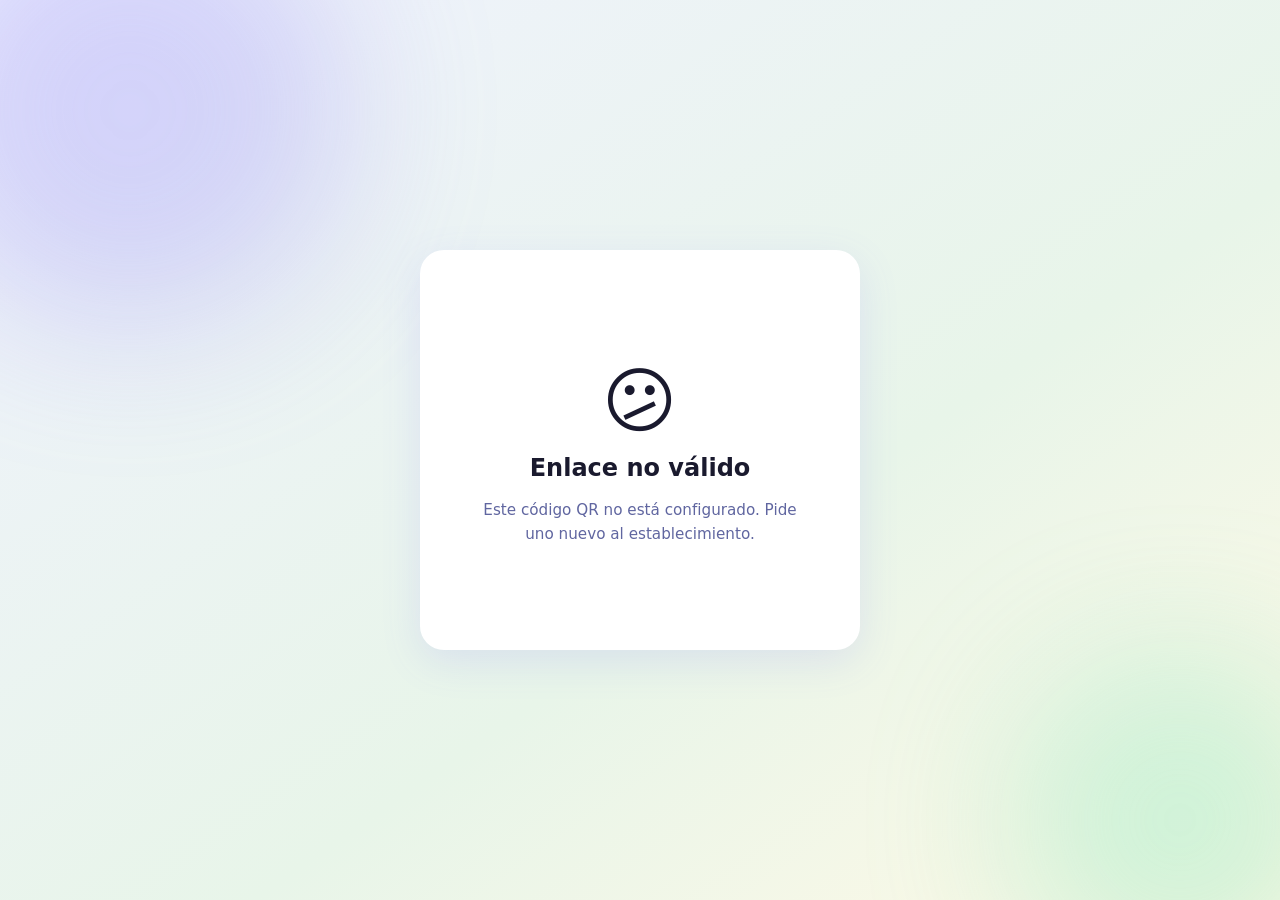
==== index.html @ 5c7a09f5 "feat: UX positive-open mejorada + i18n completo en todos los idiomas Cambio 1 — screen-positive-open" ====
<!DOCTYPE html>
<html lang="es">
<head>
  <meta charset="UTF-8" />
  <meta name="viewport" content="width=device-width, initial-scale=1.0, viewport-fit=cover" />
  <meta name="theme-color" content="#6C63FF" />
  <meta name="apple-mobile-web-app-capable" content="yes" />
  <title>¿Cómo fue tu experiencia?</title>
  <link rel="stylesheet" href="style.css" />
</head>
<body>

  <div class="page-bg" id="page-bg"></div>

  <main class="card-wrap">
    <div class="card">

      <!-- SCREEN: loading -->
      <div id="screen-loading" class="screen active" role="status" aria-live="polite">
        <div class="loader-ring"></div>
        <p class="loading-text">Cargando...</p>
      </div>

      <!-- SCREEN: error -->
      <div id="screen-error" class="screen" role="alert">
        <span class="emoji-display" aria-hidden="true">😕</span>
        <h2>Enlace no válido</h2>
        <p class="subtitle">Este código QR no está configurado. Pide uno nuevo al establecimiento.</p>
      </div>

      <!-- SCREEN: rating -->
      <div id="screen-rating" class="screen">
        <div id="offline-banner" style="display:none;background:#fff3cd;color:#856404;font-size:12px;padding:6px 12px;border-radius:8px;margin-bottom:8px;text-align:center;">⚠️ Sin conexión al servidor — modo básico</div>
        <div class="client-header">
          <img id="client-logo" class="client-logo" src="" alt="" />
          <h1 id="client-name" class="client-name"></h1>
        </div>
        <p class="rating-question" id="rating-question">¿Cómo fue tu experiencia?</p>

        <div id="emoji-display" class="emoji-display" aria-hidden="true">😐</div>

        <div id="stars-container" class="stars-container" role="group" aria-label="Selecciona tu valoración"></div>

        <p id="rating-label" class="rating-label">&nbsp;</p>

        <button id="confirm-rating-btn" class="btn btn-primary confirm-rating-btn" style="display:none" onclick="confirmRating()">
          Confirmar →
        </button>
      </div>

      <!-- SCREEN: positive-write (pantalla intermedia antes de Google) -->
      <div id="screen-positive-write" class="screen">
        <span class="emoji-display animated-pop" aria-hidden="true">🎉</span>
        <h2 id="pw-headline">Que alegria saberlo!</h2>
        <p class="subtitle" id="pw-subtitle">Tu opinion en Google ayuda a que mas personas nos encuentren.</p>

        <!-- Estado: sin texto aun -->
        <div id="pw-no-text">
          <button class="btn btn-ai" id="ai-generate-btn" onclick="generateAIText()">
            ✨ Ayudame con el texto
          </button>
          <button class="btn btn-primary" id="go-google-direct-btn" onclick="openGoogleDirect()">
            Ir a Google Reviews →
          </button>
        </div>

        <!-- Estado: texto generado (oculto hasta que IA responda) -->
        <div id="pw-with-text" style="display:none">
          <div class="textarea-shell">
            <textarea id="review-text" class="review-textarea" rows="4" placeholder="Escribe tu experiencia..."></textarea>
            <span class="ai-badge" id="ai-badge" title="Generado con IA">✨ IA</span>
          </div>
          <button class="btn btn-primary" id="copy-open-btn" onclick="handleCopyAndOpen()">
            📋 Copiar y abrir Google
          </button>
          <a href="#" id="skip-without-text" class="skip-link" onclick="openGoogleDirect(); return false;">Ir sin texto</a>
        </div>

        <!-- Estado: cargando IA -->
        <div id="pw-loading-ai" style="display:none">
          <div class="loader-ring"></div>
          <p class="loading-text">Generando texto...</p>
        </div>
      </div>

      <!-- SCREEN: positive-open (instrucción para pegar en Google) -->
      <div id="screen-positive-open" class="screen">
        <span class="emoji-display animated-bounce" aria-hidden="true">📋</span>
        <h2 id="po-headline">¡Texto copiado!</h2>
        <div class="instruction-box">
          <p id="po-instruction" class="paste-instruction">📌 <strong>Pegá el texto en Google</strong></p>
          <p id="po-hint-mobile" class="paste-hint">📱 Mantén pulsado → <strong>Pegar</strong></p>
          <p id="po-hint-pc" class="paste-hint-pc">🖥️ Ctrl+V en PC &nbsp;·&nbsp; Cmd+V en Mac</p>
        </div>
        <div id="po-copied-text" class="copied-text-box" style="display:none">
          <p class="copied-text-label">Tu reseña:</p>
          <p id="po-review-preview" class="review-preview"></p>
        </div>
        <button id="po-open-google-btn" class="btn btn-primary" onclick="openGoogleReviews()">
          🔗 Abrir Google Reviews
        </button>
        <button id="po-confirm-btn" class="btn btn-success" onclick="showThankyouPositive()">
          ✅ ¡Listo, ya lo dejé!
        </button>
      </div>

      <!-- SCREEN: thankyou-positive -->
      <div id="screen-thankyou-positive" class="screen">
        <span class="emoji-display animated-pop" aria-hidden="true">⭐</span>
        <h2 id="ty-pos-headline">¡Gracias de corazón!</h2>
        <p class="subtitle" id="ty-pos-body">Tu reseña hace una gran diferencia para nosotros.</p>
        <p class="closing-msg">¡Hasta la próxima! 👋</p>
      </div>

      <!-- SCREEN: negative -->
      <div id="screen-negative" class="screen">
        <span class="emoji-display" id="neg-emoji" aria-hidden="true">🙏</span>
        <h2 id="neg-headline">Lamentamos que no haya sido lo esperado</h2>
        <p class="subtitle" id="neg-subtitle">Tu experiencia nos importa. Cuéntanos qué pasó y haremos todo lo posible por mejorar.</p>

        <form id="feedback-form" novalidate>
          <div class="field-group">
            <label for="field-comment" id="label-comment">Que podriamos mejorar?</label>
            <textarea id="field-comment" name="comment" rows="4"
                      placeholder="Cuentanos tu experiencia con confianza, leemos todo..." required></textarea>
          </div>

          <div class="field-group">
            <label for="field-name" id="label-name">Tu nombre <span class="optional-tag">(opcional)</span></label>
            <input type="text" id="field-name" name="name"
                   autocomplete="given-name"
                   placeholder="Como te llamas?" />
          </div>

          <div class="field-group">
            <label for="field-contact" id="label-contact">WhatsApp o email <span class="optional-tag">(opcional)</span></label>
            <input type="text" id="field-contact" name="contact"
                   autocomplete="email"
                   placeholder="Para que podamos contactarte" />
          </div>

          <!-- Campo foto negativo (aparece si photoUploadEnabled=TRUE) -->
          <div id="photo-upload-wrap-neg" class="photo-upload-wrap" style="display:none">
            <label class="photo-label" id="neg-photo-label">
              <span id="neg-photo-text">📷 Añadir foto (opcional)</span>
              <input type="file" id="photo-input-neg" accept="image/*" class="photo-input" />
            </label>
            <div id="photo-preview-neg" class="photo-preview" style="display:none">
              <img id="photo-img-neg" src="" alt="Vista previa" />
              <button type="button" class="photo-remove" onclick="removePhoto('neg')" aria-label="Eliminar foto">✕</button>
            </div>
          </div>

          <div id="form-error" class="form-error" style="display:none" role="alert"></div>

          <button type="submit" class="btn btn-primary" id="submit-btn">
            Enviar comentario
          </button>
        </form>
      </div>

      <!-- SCREEN: thankyou-negative -->
      <div id="screen-thankyou-negative" class="screen">
        <span class="emoji-display animated-pop" aria-hidden="true">💜</span>
        <h2 id="ty-neg-headline">¡Gracias por avisarnos!</h2>
        <p class="subtitle" id="ty-neg-body">Recibimos tu mensaje. Un miembro de nuestro equipo se pondrá en contacto contigo a la brevedad.</p>
        <p class="closing-msg" id="ty-neg-closing">Gracias por darnos la oportunidad de mejorar 🙌</p>
      </div>

      <!-- SCREEN: incentive-gate (pide email antes de mostrar el cupón) -->
      <div id="screen-incentive-gate" class="screen">
        <span class="emoji-display animated-pop" aria-hidden="true">🎁</span>
        <h2 id="incentive-gate-headline">¡Hay un regalo para ti!</h2>
        <p class="subtitle" id="incentive-gate-subtitle">Ingresa tu email para recibirlo</p>
        <form id="claim-form" novalidate>
          <div class="field-group">
            <input type="email" id="claim-email" name="claim-email"
                   autocomplete="email"
                   placeholder="tu@email.com" required />
          </div>
          <div id="claim-error" class="form-error" style="display:none" role="alert"></div>
          <button type="submit" class="btn btn-primary" id="claim-btn">Reclamar regalo 🎁</button>
        </form>
        <a href="#" id="skip-incentive-link" class="skip-link" onclick="skipIncentive(); return false;">Prefiero no recibirlo</a>
      </div>

      <!-- SCREEN: incentive-used (ya reclamado anteriormente) -->
      <div id="screen-incentive-used" class="screen">
        <span class="emoji-display animated-pop" aria-hidden="true">💜</span>
        <h2 id="incentive-used-headline">Ya recibiste este regalo</h2>
        <p class="subtitle" id="incentive-used-body">Anteriormente reclamaste un cupón para este lugar. ¡Gracias por volver!</p>
        <p class="closing-msg" id="incentive-used-closing">¡Hasta la próxima! 👋</p>
      </div>

      <!-- SCREEN: incentive (cupón — aparece si incentiveEnabled=TRUE) -->
      <div id="screen-incentive" class="screen">
        <span class="emoji-display animated-bounce" aria-hidden="true">🎁</span>
        <h2 id="incentive-headline">¡Un regalo para ti!</h2>
        <div class="coupon-box" id="coupon-box">
          <div class="coupon-inner">
            <img id="incentive-logo" class="incentive-logo" src="" alt="" />
            <p id="incentive-text" class="incentive-text"></p>
            <p id="coupon-code" class="coupon-code" style="display:none"></p>
          </div>
        </div>
        <p id="incentive-hint" class="incentive-hint">Mostrá esta pantalla (o el email) en el local para canjearlo 🏪</p>

        <button id="incentive-close-btn" class="btn btn-outline" onclick="closePage()">¡Entendido, gracias! 🙏</button>
      </div>

    </div><!-- /.card -->
  </main>

  <script src="app.js"></script>
</body>
</html>
---- style.css ----
/* ============================================================
   VARIABLES & RESET
   ============================================================ */
:root {
  --accent:        #6C63FF;
  --accent-dark:   #4B44CC;
  --accent-light:  #EEF0FF;
  --star-off:      #DDD;
  --star-on:       #FFD700;
  --star-hover:    #FFC107;
  --bg-gradient:   linear-gradient(145deg, #f0f2ff 0%, #e8f5e9 60%, #fff9e6 100%);
  --card-bg:       #FFFFFF;
  --text:          #1a1a2e;
  --text-sub:      #6066a0;
  --success:       #22C55E;
  --danger:        #EF4444;
  --shadow:        0 12px 40px rgba(108,99,255,0.13);
  --radius:        24px;
  --font:          'Segoe UI', system-ui, -apple-system, sans-serif;
}

*, *::before, *::after { box-sizing: border-box; margin: 0; padding: 0; }

html { font-size: 16px; -webkit-text-size-adjust: 100%; }

body {
  font-family: var(--font);
  background: var(--bg-gradient);
  min-height: 100dvh;
  display: flex;
  align-items: center;
  justify-content: center;
  padding: 1rem;
  color: var(--text);
}

/* ============================================================
   ANIMATED BACKGROUND BLOBS
   ============================================================ */
.page-bg {
  position: fixed;
  inset: 0;
  z-index: 0;
  overflow: hidden;
  pointer-events: none;
}
.page-bg::before,
.page-bg::after {
  content: '';
  position: absolute;
  border-radius: 50%;
  filter: blur(80px);
  opacity: 0.35;
  animation: blob-drift 12s ease-in-out infinite alternate;
}
.page-bg::before {
  width: 420px; height: 420px;
  background: radial-gradient(circle, #b3aaff, #7c74e8);
  top: -100px; left: -80px;
}
.page-bg::after {
  width: 320px; height: 320px;
  background: radial-gradient(circle, #a7f3d0, #34d399);
  bottom: -80px; right: -60px;
  animation-delay: -6s;
}
@keyframes blob-drift {
  from { transform: translate(0, 0) scale(1); }
  to   { transform: translate(40px, 30px) scale(1.08); }
}

/* ============================================================
   CARD
   ============================================================ */
.card-wrap {
  position: relative;
  z-index: 1;
  width: 100%;
  max-width: 440px;
}

.card {
  background: var(--card-bg);
  border-radius: var(--radius);
  padding: 2.5rem 2rem 2rem;
  box-shadow: var(--shadow);
  min-height: 400px;
  display: flex;
  align-items: center;
  justify-content: center;
  overflow: hidden;
}

/* ============================================================
   SCREENS
   ============================================================ */
.screen {
  display: none;
  flex-direction: column;
  align-items: center;
  gap: 1rem;
  text-align: center;
  width: 100%;
  opacity: 0;
  transform: translateY(18px);
  transition: opacity 0.35s ease, transform 0.35s ease;
}
.screen.active {
  display: flex;
  opacity: 1;
  transform: translateY(0);
}

/* ============================================================
   LOADING
   ============================================================ */
.loader-ring {
  width: 52px; height: 52px;
  border: 4px solid var(--accent-light);
  border-top-color: var(--accent);
  border-radius: 50%;
  animation: spin 0.8s linear infinite;
}
@keyframes spin { to { transform: rotate(360deg); } }

.loading-text { color: var(--text-sub); font-size: 0.95rem; }

/* ============================================================
   CLIENT HEADER
   ============================================================ */
.client-header {
  display: flex;
  flex-direction: column;
  align-items: center;
  gap: 0.5rem;
}

.client-logo {
  width: 72px;
  height: 72px;
  object-fit: contain;
  border-radius: 16px;
  box-shadow: 0 4px 16px rgba(0,0,0,0.08);
  background: #f5f5ff;
  padding: 6px;
}

.client-name {
  font-size: 1.3rem;
  font-weight: 700;
  color: var(--text);
  line-height: 1.2;
}

/* ============================================================
   HEADINGS & TEXT
   ============================================================ */
h2 {
  font-size: 1.5rem;
  font-weight: 700;
  line-height: 1.25;
  color: var(--text);
}

.subtitle {
  font-size: 0.95rem;
  color: var(--text-sub);
  line-height: 1.55;
  max-width: 320px;
}

.rating-question {
  font-size: 1.05rem;
  font-weight: 600;
  color: var(--text-sub);
}

.closing-msg {
  font-size: 1rem;
  color: var(--text-sub);
  margin-top: -0.25rem;
}

/* ============================================================
   EMOJI DISPLAY
   ============================================================ */
.emoji-display {
  font-size: 4.5rem;
  line-height: 1;
  display: block;
  user-select: none;
  transition: transform 0.25s cubic-bezier(0.34, 1.56, 0.64, 1);
  will-change: transform;
}
.emoji-display.pop {
  transform: scale(1.25);
}

/* ============================================================
   STARS
   ============================================================ */
.stars-container {
  display: flex;
  gap: 0.3rem;
  justify-content: center;
  padding: 0.25rem 0;
}

.star-btn {
  background: none;
  border: none;
  cursor: pointer;
  font-size: 3.5rem;
  line-height: 1;
  padding: 0.15rem 0.1rem;
  color: var(--star-off);
  transition: color 0.15s ease, transform 0.15s cubic-bezier(0.34,1.56,0.64,1);
  -webkit-tap-highlight-color: transparent;
  touch-action: manipulation;
  user-select: none;
}
.star-btn.lit     { color: var(--star-on); }
.star-btn.hovered { color: var(--star-hover); transform: scale(1.18); }
.star-btn:focus-visible { outline: 2px solid var(--accent); outline-offset: 2px; border-radius: 4px; }

.rating-label {
  font-size: 0.9rem;
  font-weight: 600;
  color: var(--accent);
  min-height: 1.4em;
  transition: opacity 0.2s;
}

/* ============================================================
   REVIEW TEXTAREA (positive-write)
   ============================================================ */
.review-text-wrap {
  width: 100%;
  text-align: left;
}

.review-label {
  display: block;
  font-size: 0.82rem;
  color: var(--text-sub);
  margin-bottom: 0.4rem;
  font-weight: 500;
}

.textarea-shell {
  position: relative;
}

.review-textarea {
  width: 100%;
  border: 2px solid #e5e7ff;
  border-radius: 14px;
  padding: 0.75rem 2.8rem 0.75rem 0.85rem;
  font-size: 0.92rem;
  font-family: var(--font);
  color: var(--text);
  resize: none;
  line-height: 1.5;
  transition: border-color 0.2s;
  background: #fafbff;
}
.review-textarea:focus {
  outline: none;
  border-color: var(--accent);
  background: #fff;
}

.ai-badge {
  position: absolute;
  top: 8px;
  right: 10px;
  font-size: 0.7rem;
  background: linear-gradient(135deg, #6C63FF, #a78bfa);
  color: white;
  padding: 2px 7px;
  border-radius: 20px;
  white-space: nowrap;
  font-weight: 600;
  pointer-events: none;
}

/* ============================================================
   PHOTO UPLOAD
   ============================================================ */
.photo-upload-wrap {
  width: 100%;
  text-align: left;
}

.photo-label {
  display: flex;
  align-items: center;
  gap: 0.4rem;
  cursor: pointer;
  font-size: 0.88rem;
  color: var(--accent);
  font-weight: 600;
  padding: 0.5rem 0;
  user-select: none;
}
.photo-label:hover { text-decoration: underline; }

.photo-input {
  display: none;
}

.photo-preview {
  position: relative;
  display: inline-block;
  margin-top: 0.4rem;
  border-radius: 12px;
  overflow: hidden;
  box-shadow: 0 4px 16px rgba(0,0,0,0.1);
}
.photo-preview img {
  display: block;
  max-width: 180px;
  max-height: 140px;
  object-fit: cover;
  border-radius: 12px;
}
.photo-remove {
  position: absolute;
  top: 4px; right: 4px;
  background: rgba(0,0,0,0.55);
  color: white;
  border: none;
  border-radius: 50%;
  width: 22px; height: 22px;
  font-size: 0.7rem;
  cursor: pointer;
  display: flex;
  align-items: center;
  justify-content: center;
  transition: background 0.2s;
}
.photo-remove:hover { background: rgba(0,0,0,0.8); }

/* ============================================================
   INSTRUCTION BOX (positive-open)
   ============================================================ */
.instruction-box {
  background: #f5f5ff;
  border: 2px solid var(--accent-light);
  border-radius: 16px;
  padding: 1.1rem 1.3rem;
  line-height: 1.65;
  font-size: 0.95rem;
  text-align: left;
  width: 100%;
}
.instruction-box strong { color: var(--text); }
.instruction-hint {
  font-size: 0.8rem;
  color: var(--text-sub);
  margin-top: 0.3rem;
}

/* ============================================================
   FORM FIELDS (negative)
   ============================================================ */
.field-group {
  width: 100%;
  text-align: left;
  display: flex;
  flex-direction: column;
  gap: 0.3rem;
  margin-bottom: 1rem;
}

.field-group label {
  font-size: 0.82rem;
  font-weight: 600;
  color: var(--text-sub);
}

.field-group input,
.field-group textarea {
  width: 100%;
  border: 2px solid #e5e7ff;
  border-radius: 12px;
  padding: 0.7rem 0.85rem;
  font-size: 0.92rem;
  font-family: var(--font);
  color: var(--text);
  transition: border-color 0.2s, background 0.2s;
  background: #fafbff;
  resize: none;
}
.field-group input:focus,
.field-group textarea:focus {
  outline: none;
  border-color: var(--accent);
  background: #fff;
}
.field-group input.invalid,
.field-group textarea.invalid {
  border-color: var(--danger);
}

#feedback-form {
  display: flex;
  flex-direction: column;
  gap: 0.85rem;
  width: 100%;
}

.form-error {
  background: #fff0f0;
  color: var(--danger);
  border: 1px solid #fcc;
  border-radius: 10px;
  padding: 0.6rem 0.9rem;
  font-size: 0.85rem;
  text-align: left;
}

/* ============================================================
   COUPON / INCENTIVE
   ============================================================ */
.coupon-box {
  width: 100%;
  border: 2.5px dashed var(--accent);
  border-radius: 20px;
  padding: 1.5rem 1rem;
  background: var(--accent-light);
  position: relative;
  overflow: hidden;
}
.coupon-box::before,
.coupon-box::after {
  content: '';
  position: absolute;
  width: 24px; height: 24px;
  background: #fff;
  border-radius: 50%;
  top: 50%; transform: translateY(-50%);
}
.coupon-box::before { left: -12px; }
.coupon-box::after  { right: -12px; }

.coupon-inner {
  display: flex;
  flex-direction: column;
  align-items: center;
  gap: 0.6rem;
}

.incentive-logo {
  width: 52px; height: 52px;
  object-fit: contain;
  border-radius: 10px;
  background: white;
  padding: 4px;
}

.incentive-text {
  font-size: 1rem;
  font-weight: 700;
  color: var(--text);
  line-height: 1.4;
}

.incentive-hint {
  font-size: 0.85rem;
  color: var(--text-sub);
  text-align: center;
  margin-top: 0.25rem;
}

.coupon-code {
  font-size: 1.5rem;
  font-weight: 800;
  letter-spacing: 0.18em;
  color: var(--accent);
  margin-top: 0.25rem;
}

/* ============================================================
   POSITIVE-OPEN: texto copiado + instrucciones de pegado
   ============================================================ */
.instruction-box {
  background: var(--accent-light);
  border-radius: 14px;
  padding: 1rem 1.2rem;
  width: 100%;
  text-align: center;
}

.paste-instruction {
  font-size: 1.15rem;
  font-weight: 700;
  margin: 0 0 0.4rem;
  color: var(--text);
}

.paste-hint {
  font-size: 1rem;
  font-weight: 600;
  color: var(--text);
  margin: 0 0 0.2rem;
}

.paste-hint-pc {
  font-size: 0.8rem;
  color: var(--text-sub);
  margin: 0;
}

.copied-text-box {
  width: 100%;
  background: #f8f9fb;
  border-left: 3px solid var(--accent);
  border-radius: 8px;
  padding: 0.75rem 1rem;
  text-align: left;
}

.copied-text-label {
  font-size: 0.72rem;
  font-weight: 700;
  text-transform: uppercase;
  letter-spacing: 0.06em;
  color: var(--text-sub);
  margin: 0 0 0.35rem;
}

.review-preview {
  font-size: 0.85rem;
  color: var(--text);
  line-height: 1.55;
  white-space: pre-wrap;
  margin: 0;
}

/* ============================================================
   BUTTONS
   ============================================================ */
.btn {
  display: inline-flex;
  align-items: center;
  justify-content: center;
  gap: 0.45rem;
  width: 100%;
  max-width: 320px;
  padding: 0.9rem 1.5rem;
  border-radius: 50px;
  font-size: 0.97rem;
  font-weight: 700;
  cursor: pointer;
  border: none;
  text-decoration: none;
  font-family: var(--font);
  letter-spacing: 0.01em;
  transition: transform 0.15s ease, box-shadow 0.15s ease, opacity 0.15s;
  -webkit-tap-highlight-color: transparent;
  touch-action: manipulation;
}
.btn:active   { transform: scale(0.96); }
.btn:disabled { opacity: 0.6; cursor: not-allowed; transform: none; }

.btn-primary {
  background: linear-gradient(135deg, var(--accent), var(--accent-dark));
  color: white;
  box-shadow: 0 6px 20px rgba(108,99,255,0.35);
}
.btn-primary:hover:not(:disabled) {
  box-shadow: 0 8px 26px rgba(108,99,255,0.48);
  transform: translateY(-1px);
}

.btn-success {
  background: linear-gradient(135deg, #22C55E, #16A34A);
  color: white;
  box-shadow: 0 6px 20px rgba(34,197,94,0.32);
}
.btn-success:hover:not(:disabled) { transform: translateY(-1px); }

.btn-outline {
  background: white;
  color: var(--accent);
  border: 2.5px solid var(--accent);
  box-shadow: none;
}
.btn-outline:hover { background: var(--accent-light); }

.btn-ai {
  background: linear-gradient(135deg, #7C3AED, #4F46E5);
  color: white;
  box-shadow: 0 6px 20px rgba(124,58,237,0.35);
}
.btn-ai:hover:not(:disabled) {
  box-shadow: 0 8px 26px rgba(124,58,237,0.48);
  transform: translateY(-1px);
}

.optional-tag {
  font-size: 0.75rem;
  color: var(--text-sub);
  font-weight: 400;
  margin-left: 4px;
}

.confirm-rating-btn {
  margin-top: 0.5rem;
  width: 100%;
  animation: pop-in 0.25s cubic-bezier(0.34,1.56,0.64,1);
}
@keyframes pop-in {
  from { transform: scale(0.7); opacity: 0; }
  to   { transform: scale(1);   opacity: 1; }
}

#pw-no-text { display: flex; flex-direction: column; gap: 0.75rem; width: 100%; }
#pw-with-text { flex-direction: column; gap: 1rem; width: 100%; }
#pw-loading-ai { flex-direction: column; align-items: center; gap: 0.75rem; }

/* ============================================================
   SKIP LINK
   ============================================================ */
.skip-link {
  font-size: 0.82rem;
  color: var(--text-sub);
  text-decoration: none;
  margin-top: -0.25rem;
  padding: 0.25rem 0;
}
.skip-link:hover { color: var(--accent); text-decoration: underline; }

/* ============================================================
   ANIMATIONS
   ============================================================ */
@keyframes pop-in {
  0%   { transform: scale(0.3); opacity: 0; }
  70%  { transform: scale(1.2); }
  100% { transform: scale(1); opacity: 1; }
}
@keyframes bounce-y {
  0%, 100% { transform: translateY(0); }
  50%       { transform: translateY(-14px); }
}

.animated-pop    { animation: pop-in 0.5s cubic-bezier(0.34,1.56,0.64,1) both; }
.animated-bounce { animation: bounce-y 1.4s ease-in-out infinite; }

/* ============================================================
   RESPONSIVE
   ============================================================ */
@media (max-width: 400px) {
  .card { padding: 2rem 1.3rem 1.75rem; }
  .star-btn { font-size: 2.9rem; }
  h2 { font-size: 1.3rem; }
  .emoji-display { font-size: 3.8rem; }
}

@media (min-height: 700px) {
  .card { padding: 3rem 2.25rem 2.25rem; }
}
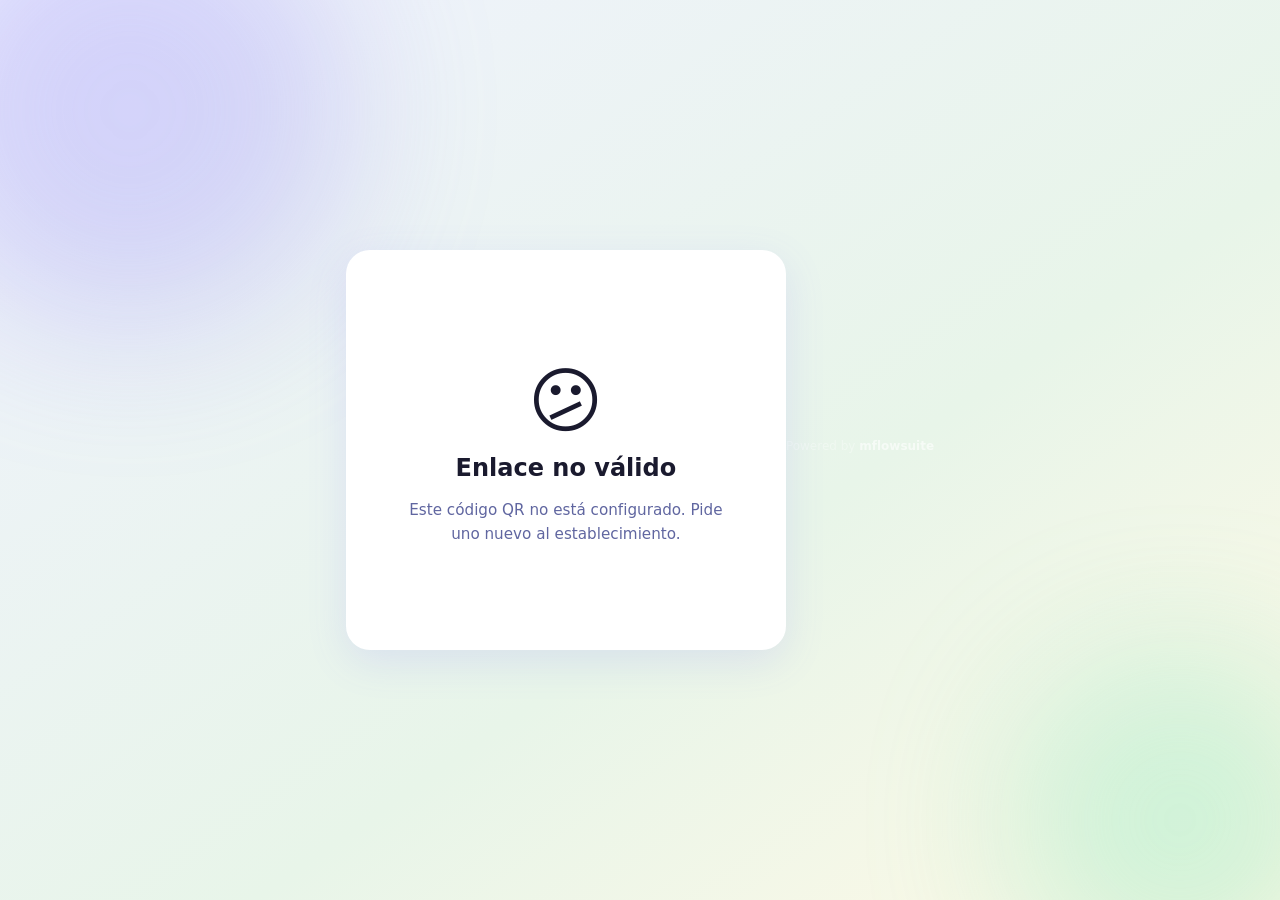
==== commit 80aece83: "feat: topbar cliente con logo+stack, powered by linkeado en página principal - Topbar cliente: logo " ====
--- a/index.html
+++ b/index.html
@@ -6,6 +6,9 @@
   <meta name="theme-color" content="#6C63FF" />
   <meta name="apple-mobile-web-app-capable" content="yes" />
   <title>¿Cómo fue tu experiencia?</title>
+  <link rel="icon" type="image/x-icon" href="favicon.ico" />
+  <link rel="icon" type="image/png" sizes="96x96" href="favicon-96x96.png" />
+  <link rel="apple-touch-icon" href="apple-touch-icon.png" />
   <link rel="stylesheet" href="style.css" />
 </head>
 <body>
@@ -18,7 +21,6 @@
       <!-- SCREEN: loading -->
       <div id="screen-loading" class="screen active" role="status" aria-live="polite">
         <div class="loader-ring"></div>
-        <p class="loading-text">Cargando...</p>
       </div>
 
       <!-- SCREEN: error -->
@@ -99,7 +101,7 @@
         <button id="po-open-google-btn" class="btn btn-primary" onclick="openGoogleReviews()">
           🔗 Abrir Google Reviews
         </button>
-        <button id="po-confirm-btn" class="btn btn-success" onclick="showThankyouPositive()">
+        <button id="po-confirm-btn" class="btn btn-success" onclick="showThankyouPositive()" style="display:none">
           ✅ ¡Listo, ya lo dejé!
         </button>
       </div>
@@ -109,7 +111,7 @@
         <span class="emoji-display animated-pop" aria-hidden="true">⭐</span>
         <h2 id="ty-pos-headline">¡Gracias de corazón!</h2>
         <p class="subtitle" id="ty-pos-body">Tu reseña hace una gran diferencia para nosotros.</p>
-        <p class="closing-msg">¡Hasta la próxima! 👋</p>
+        <p class="closing-msg" id="ty-pos-closing">¡Hasta la próxima! 👋</p>
       </div>
 
       <!-- SCREEN: negative -->
@@ -211,6 +213,10 @@
     </div><!-- /.card -->
   </main>
 
+  <footer style="text-align:center;padding:1rem 0 1.5rem;font-size:0.75rem;color:rgba(255,255,255,0.35)">
+    Powered by <a href="https://mflowsuite.com" target="_blank" rel="noopener" style="color:rgba(255,255,255,0.6);text-decoration:none;font-weight:600">mflowsuite</a>
+  </footer>
+
   <script src="app.js"></script>
 </body>
 </html>
--- a/style.css
+++ b/style.css
@@ -581,6 +581,21 @@
 }
 .btn-success:hover:not(:disabled) { transform: translateY(-1px); }
 
+/* Botón "Abrir Google Reviews" — animación de atención */
+@keyframes btn-ping {
+  0%   { box-shadow: 0 6px 20px rgba(108,99,255,0.35), 0 0 0 0px rgba(108,99,255,0.55); transform: scale(1); }
+  65%  { box-shadow: 0 8px 26px rgba(108,99,255,0.4),  0 0 0 14px rgba(108,99,255,0);   transform: scale(1.025); }
+  100% { box-shadow: 0 6px 20px rgba(108,99,255,0.35), 0 0 0 0px rgba(108,99,255,0);   transform: scale(1); }
+}
+#po-open-google-btn {
+  animation: btn-ping 1.9s ease-out infinite;
+}
+#po-open-google-btn:hover {
+  animation: none;
+  transform: translateY(-1px);
+  box-shadow: 0 10px 28px rgba(108,99,255,0.5);
+}
+
 .btn-outline {
   background: white;
   color: var(--accent);
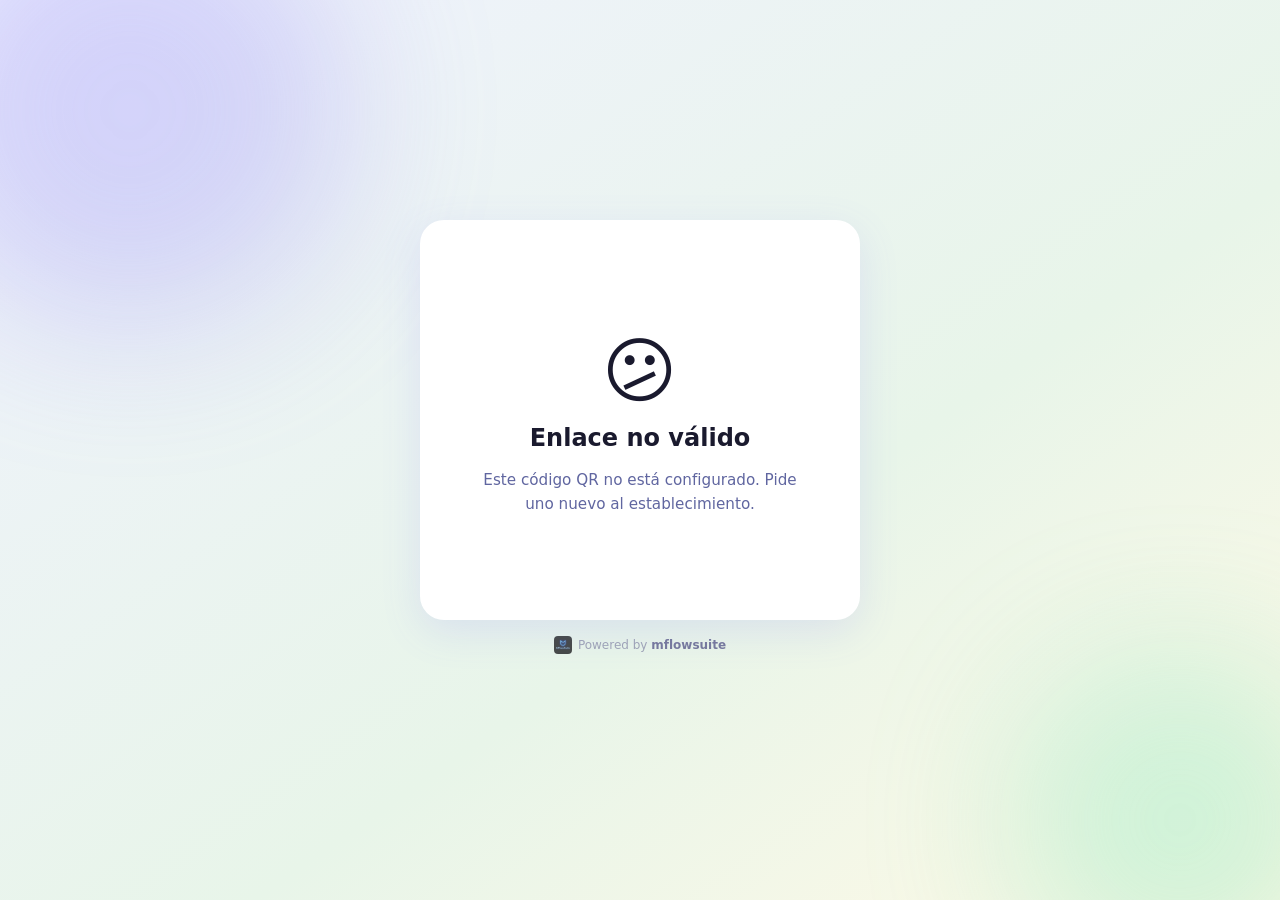
==== commit 3ffe851b: "fix: footer powered-by visible con logo en página principal Co-Authored-By: Claude Sonnet 4.6 <norep" ====
--- a/index.html
+++ b/index.html
@@ -213,8 +213,13 @@
     </div><!-- /.card -->
   </main>
 
-  <footer style="text-align:center;padding:1rem 0 1.5rem;font-size:0.75rem;color:rgba(255,255,255,0.35)">
-    Powered by <a href="https://mflowsuite.com" target="_blank" rel="noopener" style="color:rgba(255,255,255,0.6);text-decoration:none;font-weight:600">mflowsuite</a>
+  <footer style="text-align:center;padding:1rem 0 1.5rem;font-size:0.75rem;color:rgba(100,100,140,0.55)">
+    <a href="https://mflowsuite.com" target="_blank" rel="noopener"
+       style="display:inline-flex;align-items:center;gap:6px;text-decoration:none;color:inherit">
+      <img src="assets/mflowsuite-logo.png" alt="mflowsuite"
+           style="width:18px;height:18px;border-radius:4px;object-fit:cover;opacity:0.7" />
+      <span>Powered by <strong style="color:rgba(80,80,130,0.75)">mflowsuite</strong></span>
+    </a>
   </footer>
 
   <script src="app.js"></script>
--- a/style.css
+++ b/style.css
@@ -28,6 +28,7 @@
   background: var(--bg-gradient);
   min-height: 100dvh;
   display: flex;
+  flex-direction: column;
   align-items: center;
   justify-content: center;
   padding: 1rem;
